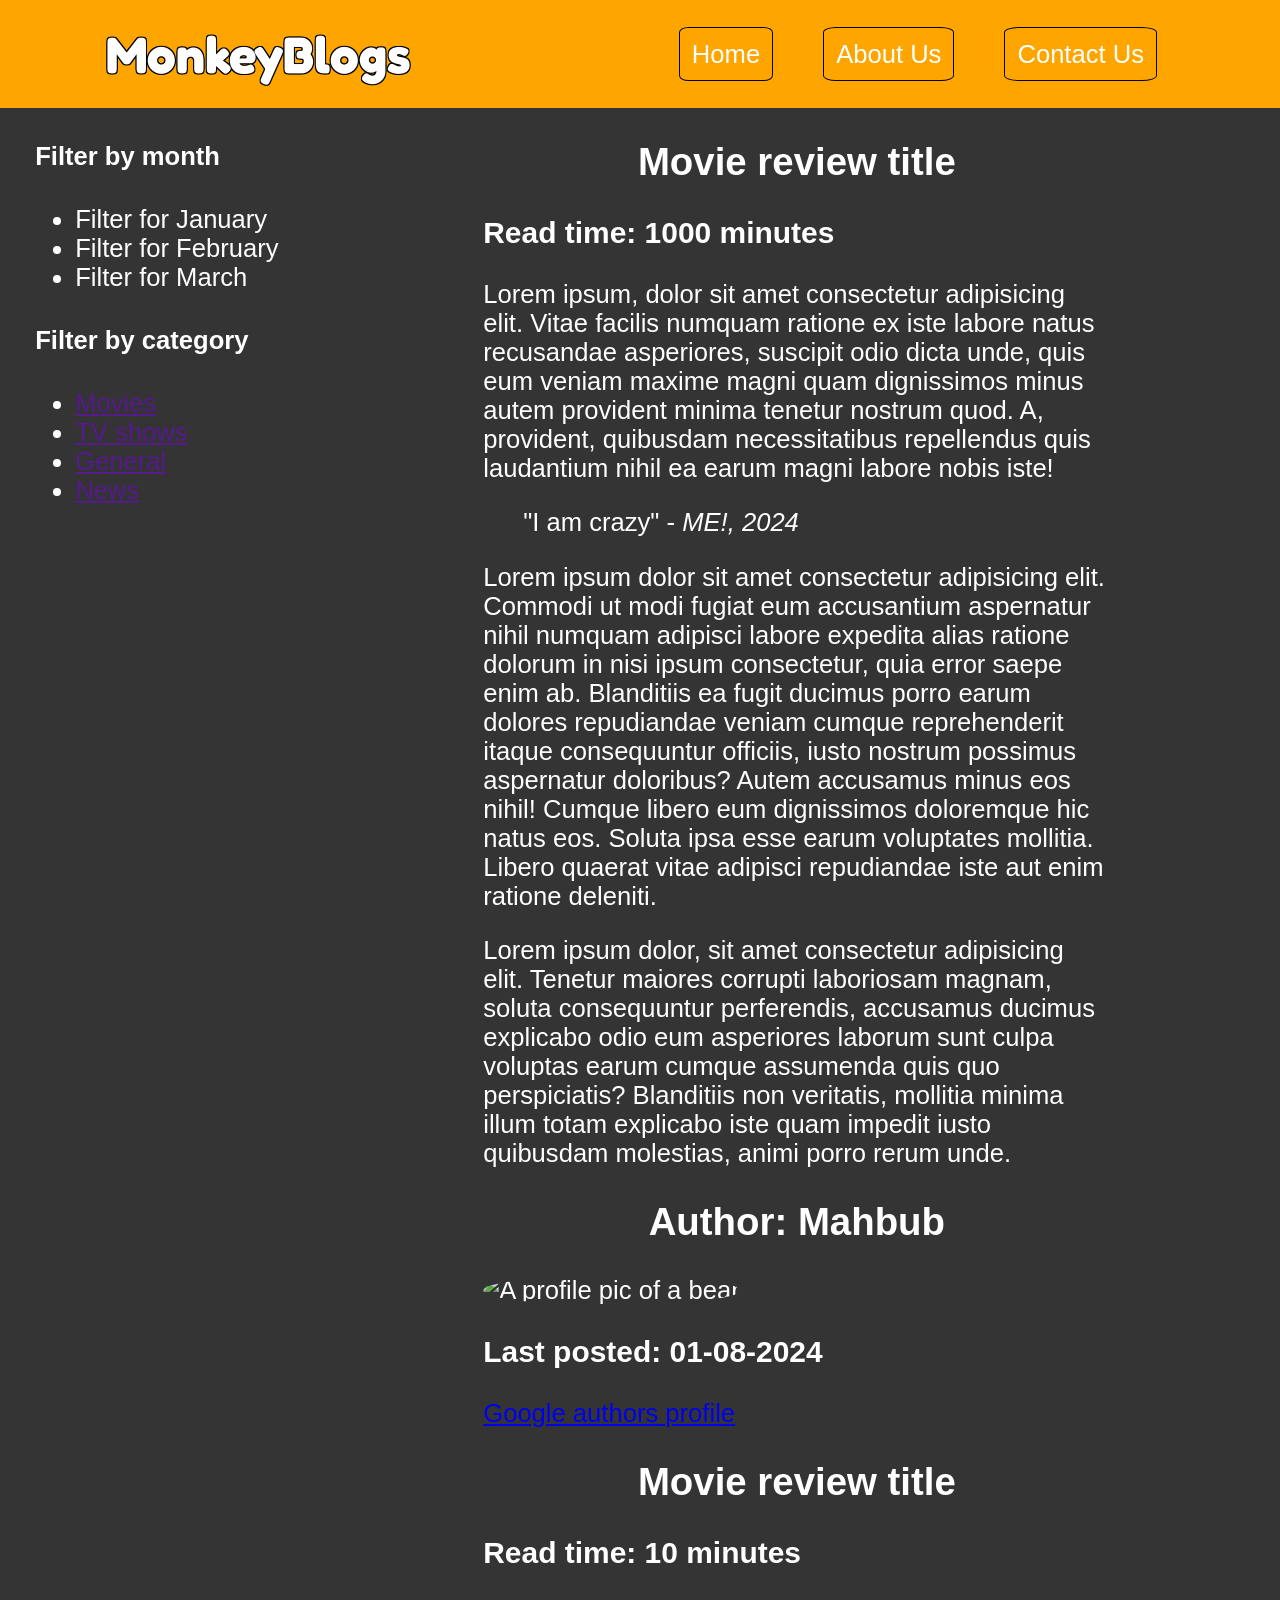
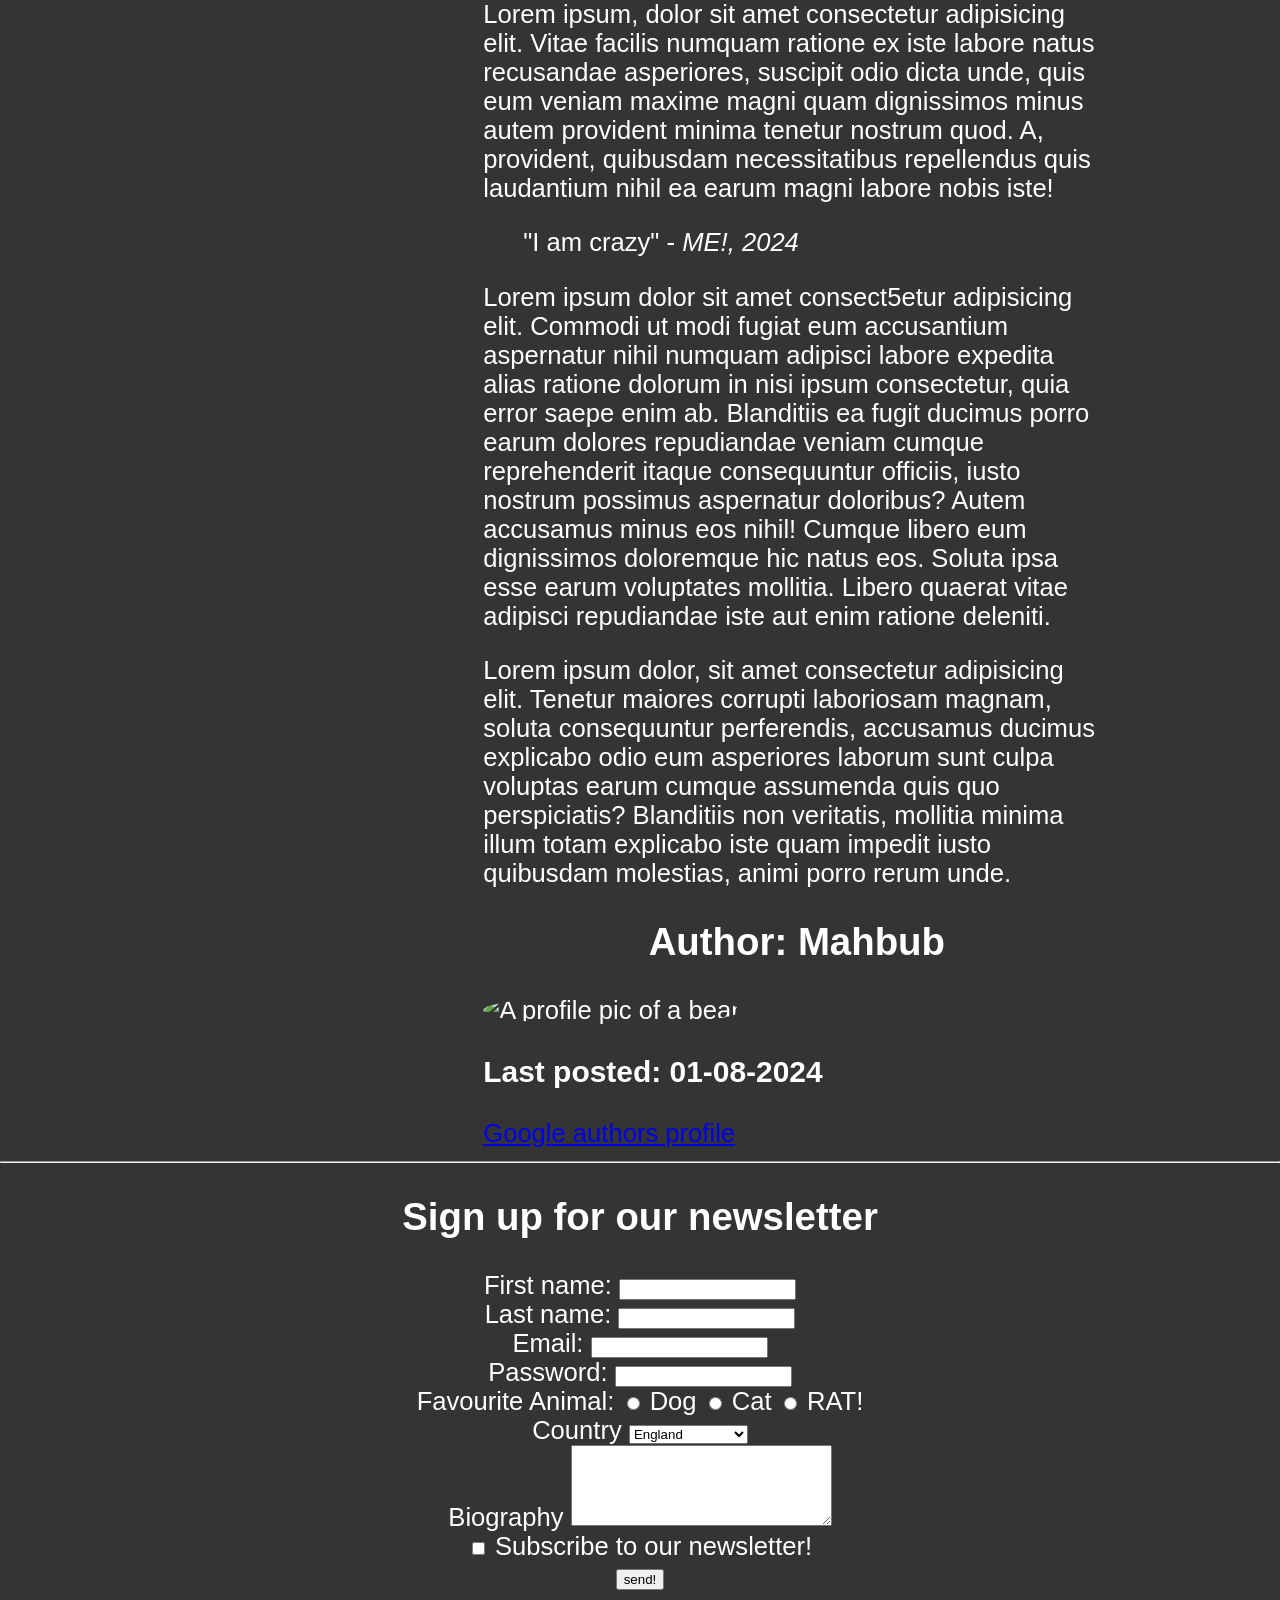
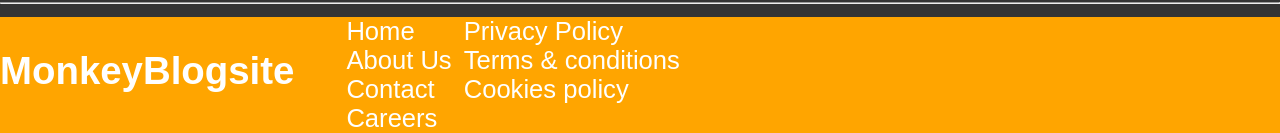
==== index.html @ 7ba91046 "Rename index.HTML to index.html" ====
<!DOCTYPE html>
<html lang="en">
<head>
    <link rel="stylesheet" href="style.css">
    <script src="app.js"></script>
    <link href="https://fonts.googleapis.com/css2?family=Fredoka+One&display=swap" rel="stylesheet">
    <meta charset="UTF-8">
    <meta name="viewport" content="width=device-width, initial-scale=1.0">
    <title>MonkeyBlogsWebsite</title>
</head>
<body>
    <header id="main-header"> 
        <!-- the content of the header goes here -->
        <h1 id="logo"> MonkeyBlogs</h1>
        <nav>
            <ul id="nav-ul">
                <li><a href="" class="navbutton">Home</a></li>
                <li><a href="" class="navbutton">About Us</a></li>
                <li><a href="" class="navbutton">Contact Us</a></li>
            </ul>
        </nav>
    </header>
    <main>
        <div id="main-content">
            <aside>
                <section>
                    <h4>Filter by month</h4>
                     <nav>
                        <ul>
                            <li><a href=""></a>Filter for January</li>
                            <li><a href=""></a>Filter for February</li>
                            <li><a href=""></a>Filter for March</li>
                        </ul>
                     </nav>
                </section>
                    <h4>Filter by category</h4>
                    <nav>
                        <ul>
                            <li><a href="">Movies</a></li>
                            <li><a href="">TV shows</a></li>
                            <li><a href="">General</a></li>
                            <li><a href="">News</a></li>
                        </ul>
                    </nav>
                <section>
    
                </section>
            </aside>
            <div>
                <article>
                    <header>    
                        <!-- Article's header goes here -->
                         <h2>Movie review title</h2>
                         <h3>Read time: 1000 minutes</h3>
                    </header>
                    <main>
                        <p>Lorem ipsum, dolor sit amet consectetur adipisicing elit. Vitae facilis numquam ratione ex iste labore natus recusandae asperiores, suscipit odio dicta unde, quis eum veniam maxime magni quam dignissimos minus autem provident minima tenetur nostrum quod. A, provident, quibusdam necessitatibus repellendus quis laudantium nihil ea earum magni labore nobis iste!</p>
                        <blockquote>
                            "I am crazy" - <cite>ME!, 2024</cite>
                        </blockquote>
                        <p>Lorem ipsum dolor sit amet consectetur adipisicing elit. Commodi ut modi fugiat eum accusantium aspernatur nihil numquam adipisci labore expedita alias ratione dolorum in nisi ipsum consectetur, quia error saepe enim ab. Blanditiis ea fugit ducimus porro earum dolores repudiandae veniam cumque reprehenderit itaque consequuntur officiis, iusto nostrum possimus aspernatur doloribus? Autem accusamus minus eos nihil! Cumque libero eum dignissimos doloremque hic natus eos. Soluta ipsa esse earum voluptates mollitia. Libero quaerat vitae adipisci repudiandae iste aut enim ratione deleniti.</p>
                        <p> Lorem ipsum dolor, sit amet consectetur adipisicing elit. Tenetur maiores corrupti laboriosam magnam, soluta consequuntur perferendis, accusamus ducimus explicabo odio eum asperiores laborum sunt culpa voluptas earum cumque assumenda quis quo perspiciatis? Blanditiis non veritatis, mollitia minima illum totam explicabo iste quam impedit iusto quibusdam molestias, animi porro rerum unde.</p>
        
                    </main>
                    <footer>
                        <h2>Author: Mahbub</h2>
                        <img src="https://placebear.com/100/100" alt="A profile pic of a bear">
                        <h3>Last posted:  01-08-2024</h3>
                        <a href="google.co.uk" target="_blank">Google authors profile</a>
                    </footer>
                </article>
                <article>
                    <header>    
                        <!-- Article's header goes here -->
                         <h2>Movie review title</h2>
                         <h3>Read time: 10 minutes</h3>
                    </header>
                    <main>
                        <p>Lorem ipsum, dolor sit amet consectetur adipisicing elit. Vitae facilis numquam ratione ex iste labore natus recusandae asperiores, suscipit odio dicta unde, quis eum veniam maxime magni quam dignissimos minus autem provident minima tenetur nostrum quod. A, provident, quibusdam necessitatibus repellendus quis laudantium nihil ea earum magni labore nobis iste!</p>
                        <blockquote>
                            "I am crazy" - <cite>ME!, 2024</cite>
                        </blockquote>
                        <p>Lorem ipsum dolor sit amet consect5etur adipisicing elit. Commodi ut modi fugiat eum accusantium aspernatur nihil numquam adipisci labore expedita alias ratione dolorum in nisi ipsum consectetur, quia error saepe enim ab. Blanditiis ea fugit ducimus porro earum dolores repudiandae veniam cumque reprehenderit itaque consequuntur officiis, iusto nostrum possimus aspernatur doloribus? Autem accusamus minus eos nihil! Cumque libero eum dignissimos doloremque hic natus eos. Soluta ipsa esse earum voluptates mollitia. Libero quaerat vitae adipisci repudiandae iste aut enim ratione deleniti.</p>
                        <p> Lorem ipsum dolor, sit amet consectetur adipisicing elit. Tenetur maiores corrupti laboriosam magnam, soluta consequuntur perferendis, accusamus ducimus explicabo odio eum asperiores laborum sunt culpa voluptas earum cumque assumenda quis quo perspiciatis? Blanditiis non veritatis, mollitia minima illum totam explicabo iste quam impedit iusto quibusdam molestias, animi porro rerum unde.</p>
        
                    </main>
                    <footer>
                        <h2>Author: Mahbub</h2>
                        <img src="https://placebear.com/100/100" alt="A profile pic of a bear">
                        <h3>Last posted:  01-08-2024</h3>
                        <a href="google.co.uk" target="_blank">Google authors profile</a>
                    </footer>
                </article>
            </div>
            

        </div>
        
        <!-- main content of the website can go here -->
        
        <hr>
        <h2>Sign up for our newsletter</h2>
        <form action="" method=""> 
            <label for="first_name">First name:</label>
            <input type="text" id="first_name" name="first_name" required>
            <br>
            <label for="last_name">Last name:</label>
            <input type="text" id="last_name" name="last_name" required>
            <br>
            <label for="email">Email:</label>
            <input type="text" id="email" name="email" required>
            <br>
            <label for="password">Password:</label>
            <input type="password" id="password" name="password" required>
            <br>
            <label for="favourite animal">Favourite Animal:</label>
            <input type="radio" name="favourite_animal" id="dog" value="dog">
            <label for="dog">Dog</label>
            <input type="radio" name="favourite_animal" id="cat" value="cat">
            <label for="cat">Cat</label>
            <input type="radio" name="favourite_animal" id="rat" value="rat">
            <label for="rat">RAT!</label>
            
            <br>
 
            <label for="country">Country</label>
            <select name="country" id="country">
                <option value="England">England</option>
                <option value="Scotland">Scotland</option>
                <option value="Wales">Wales</option>
                <option value="Northern_Ireland">Northern Ireland</option>
            </select>
            <br>
            <label for="Bio">Biography</label>
            <textarea name="Bio" id="Bio" cols="30" rows="5"></textarea>
            <br>
            <input type="checkbox" id="subscribe" name="subscribe">
            <label for="subscribe">Subscribe to our newsletter!</label>
            <br>

            <input type="submit" value="send!">

        </form>
        <hr>
    </main>
    <footer>
        <h2>MonkeyBlogsite</h2>
        <section>
            <nav>
                <ul id="footer-ul">
                    <div>
                        <li><a href="">Home</a></li>
                        <li><a href="">About Us</a></li>
                        <li><a href="">Contact</a></li>
                        <li><a href="">Careers</a></li>
                    </div>
                    <div>
                        <li><a href="">Privacy Policy</a></li>
                        <li><a href="">Terms & conditions</a></li>
                        <li><a href="">Cookies policy</a></li>
                    </div>
                </ul> 
            </nav>
        </section>
        <!-- footer goes here -->
    </footer> 
</body>
</html>
---- style.css ----
body {
    background-color: #343434;
    font-family: helvetica, Arial, sans-serif; 
    color: white;
    margin: 0px;  
    font-size: 2vw;  
}

#logo { 
    margin: 0px;
    padding: 8px; 
    font-family: "Fredoka One", sans-serif;
    text-shadow:
    1px 1px 0px black,
    -1px 1px 0px black,
    1px -1px 0px black,
    -1px -1px 0px black;
}

ul {
    margin: 0px;
}

body > header {
    background-color: orange;
    color: white;
    display: flex;
    height: 12vh;
    align-items: center;
    justify-content: space-around;
}

#nav-ul {
    display: flex;
}

#nav-ul > li {
    padding: 9px;
    margin: 16px;
}

body > header > nav > ul {
    list-style: none;
    text-decoration: none;
}

.navbutton {
    color: white;
    text-decoration: none;
    padding: 12px;
    border: 1px solid white;
    border-radius: 10%;
    border-color: black;
}

body > main article {
    width: 70%;
    margin: auto;
}

#main-content {
    display: flex;
    justify-content: space-around;
}

#main-content > div {
    width: 70%;
}

form {
    text-align: center;
}

h2 {
    text-align: center;
}

body > footer {
    background-color: orange;
    display: flex;

}

img {
    border-radius: 100%;
}

#footer-ul {
    display: flex;
    list-style: none;

}

#footer-ul > div > li {
    margin-left: 12px;
}

#footer-ul > div > li > a {
    color: white;
    text-decoration: none;
}
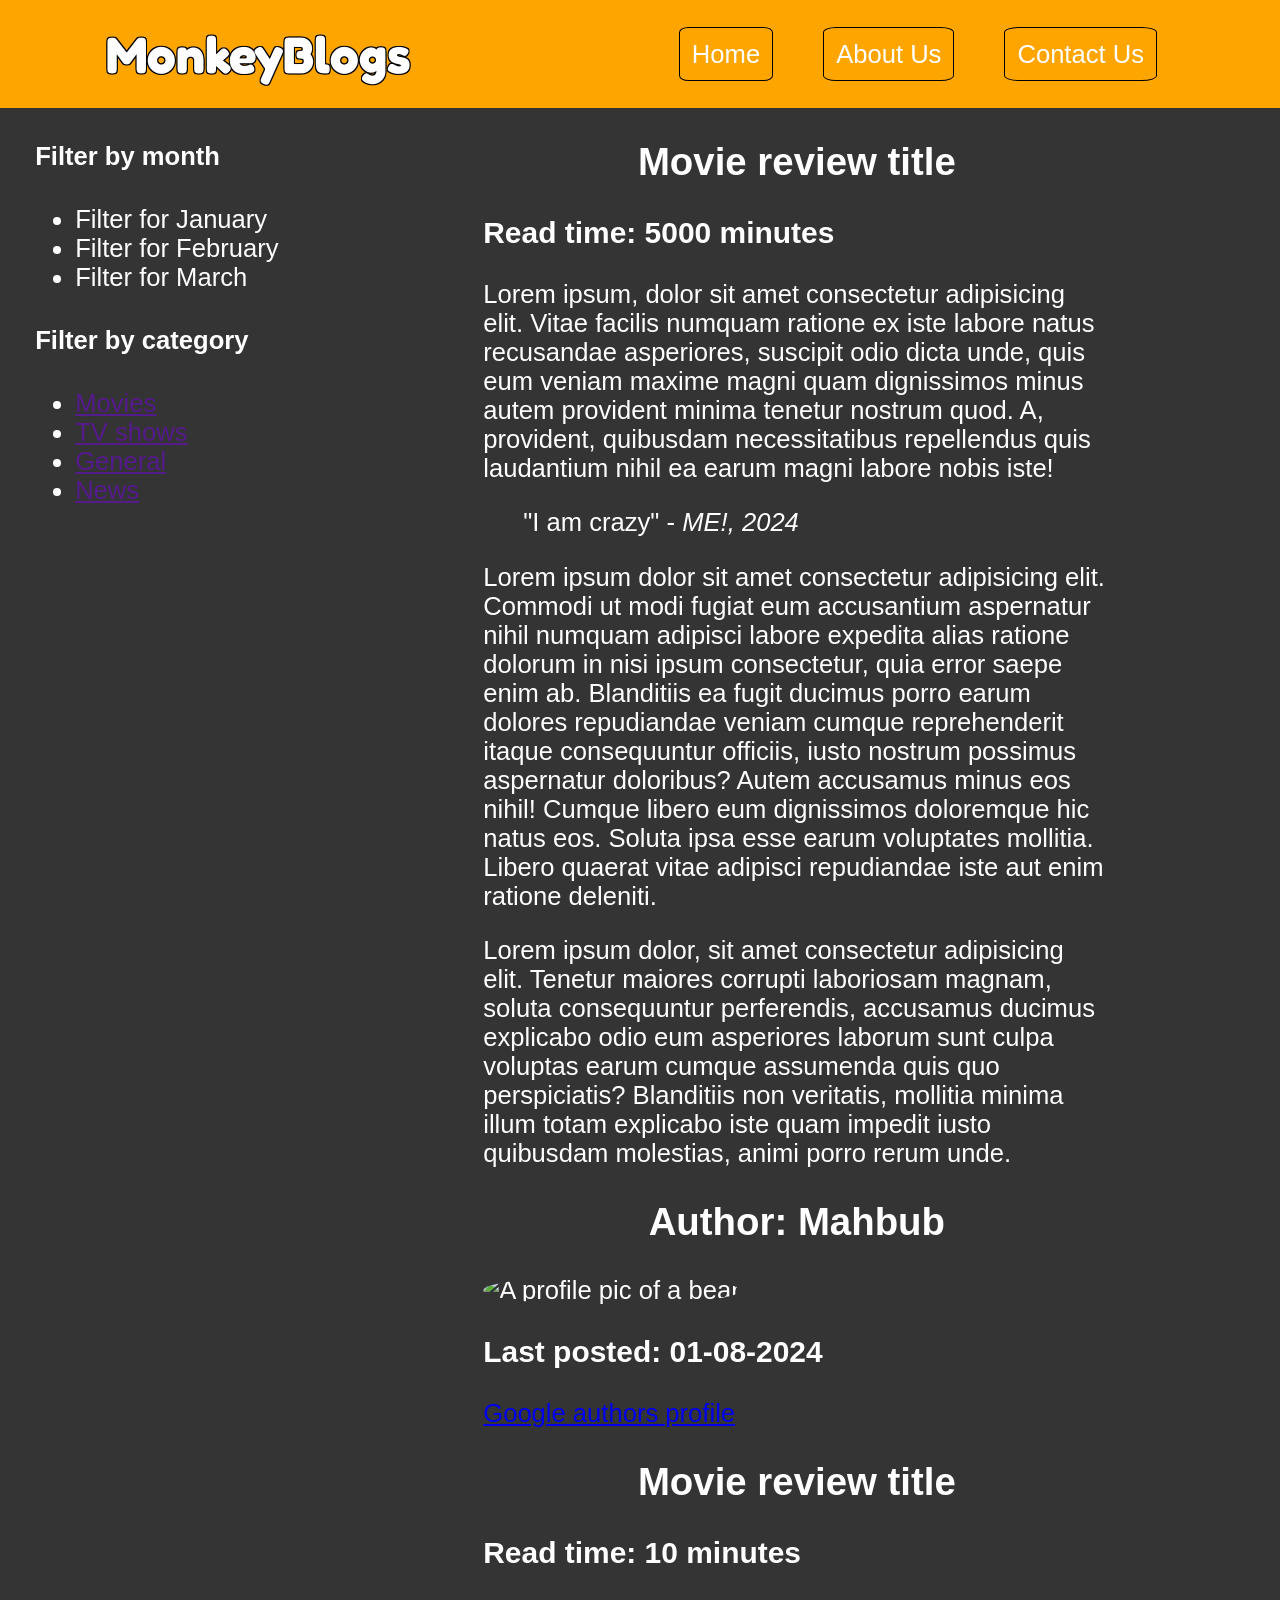
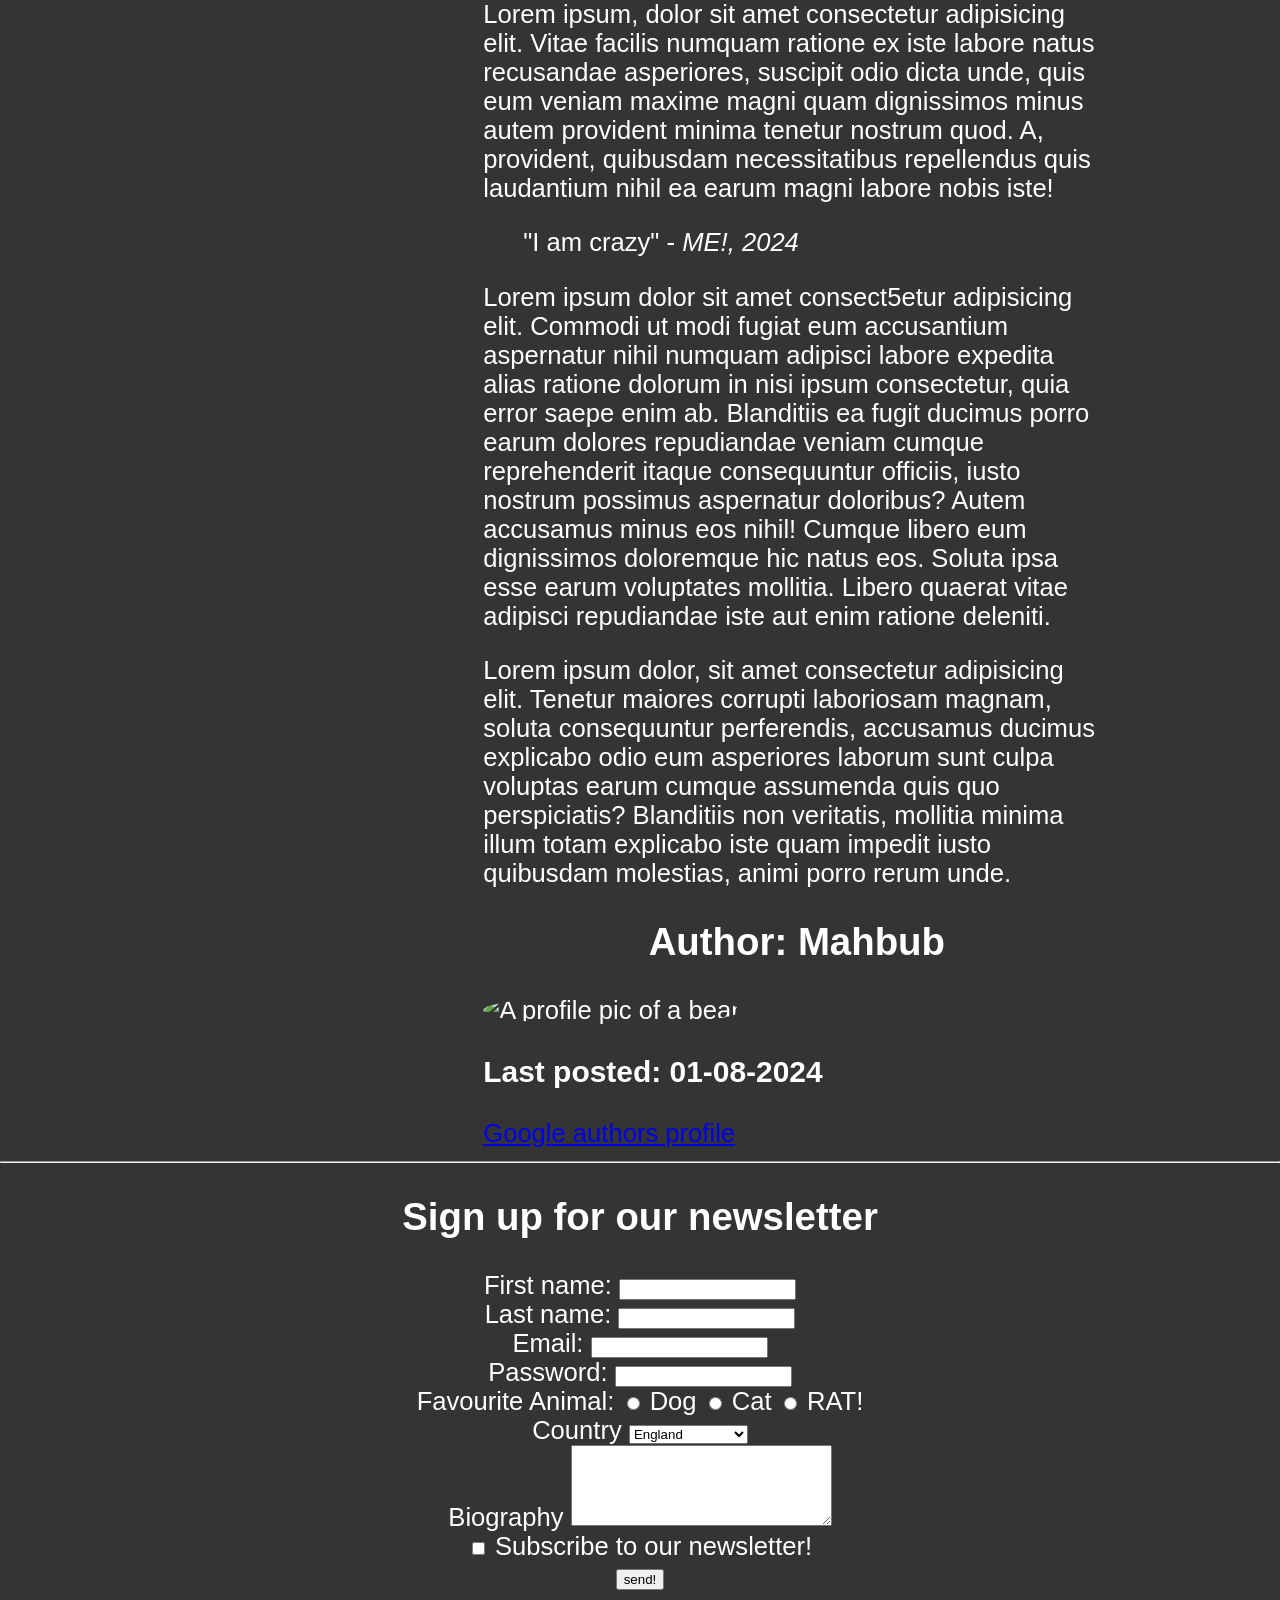
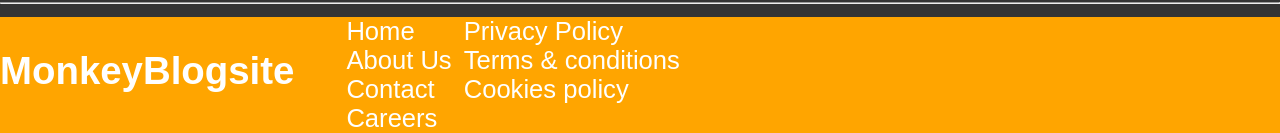
==== commit f249764c: "Update index.html" ====
--- a/index.html
+++ b/index.html
@@ -51,7 +51,7 @@
                     <header>    
                         <!-- Article's header goes here -->
                          <h2>Movie review title</h2>
-                         <h3>Read time: 1000 minutes</h3>
+                         <h3>Read time: 5000 minutes</h3>
                     </header>
                     <main>
                         <p>Lorem ipsum, dolor sit amet consectetur adipisicing elit. Vitae facilis numquam ratione ex iste labore natus recusandae asperiores, suscipit odio dicta unde, quis eum veniam maxime magni quam dignissimos minus autem provident minima tenetur nostrum quod. A, provident, quibusdam necessitatibus repellendus quis laudantium nihil ea earum magni labore nobis iste!</p>
--- a/style.css
+++ b/style.css
@@ -98,4 +98,4 @@
 #footer-ul > div > li > a {
     color: white;
     text-decoration: none;
-}+}
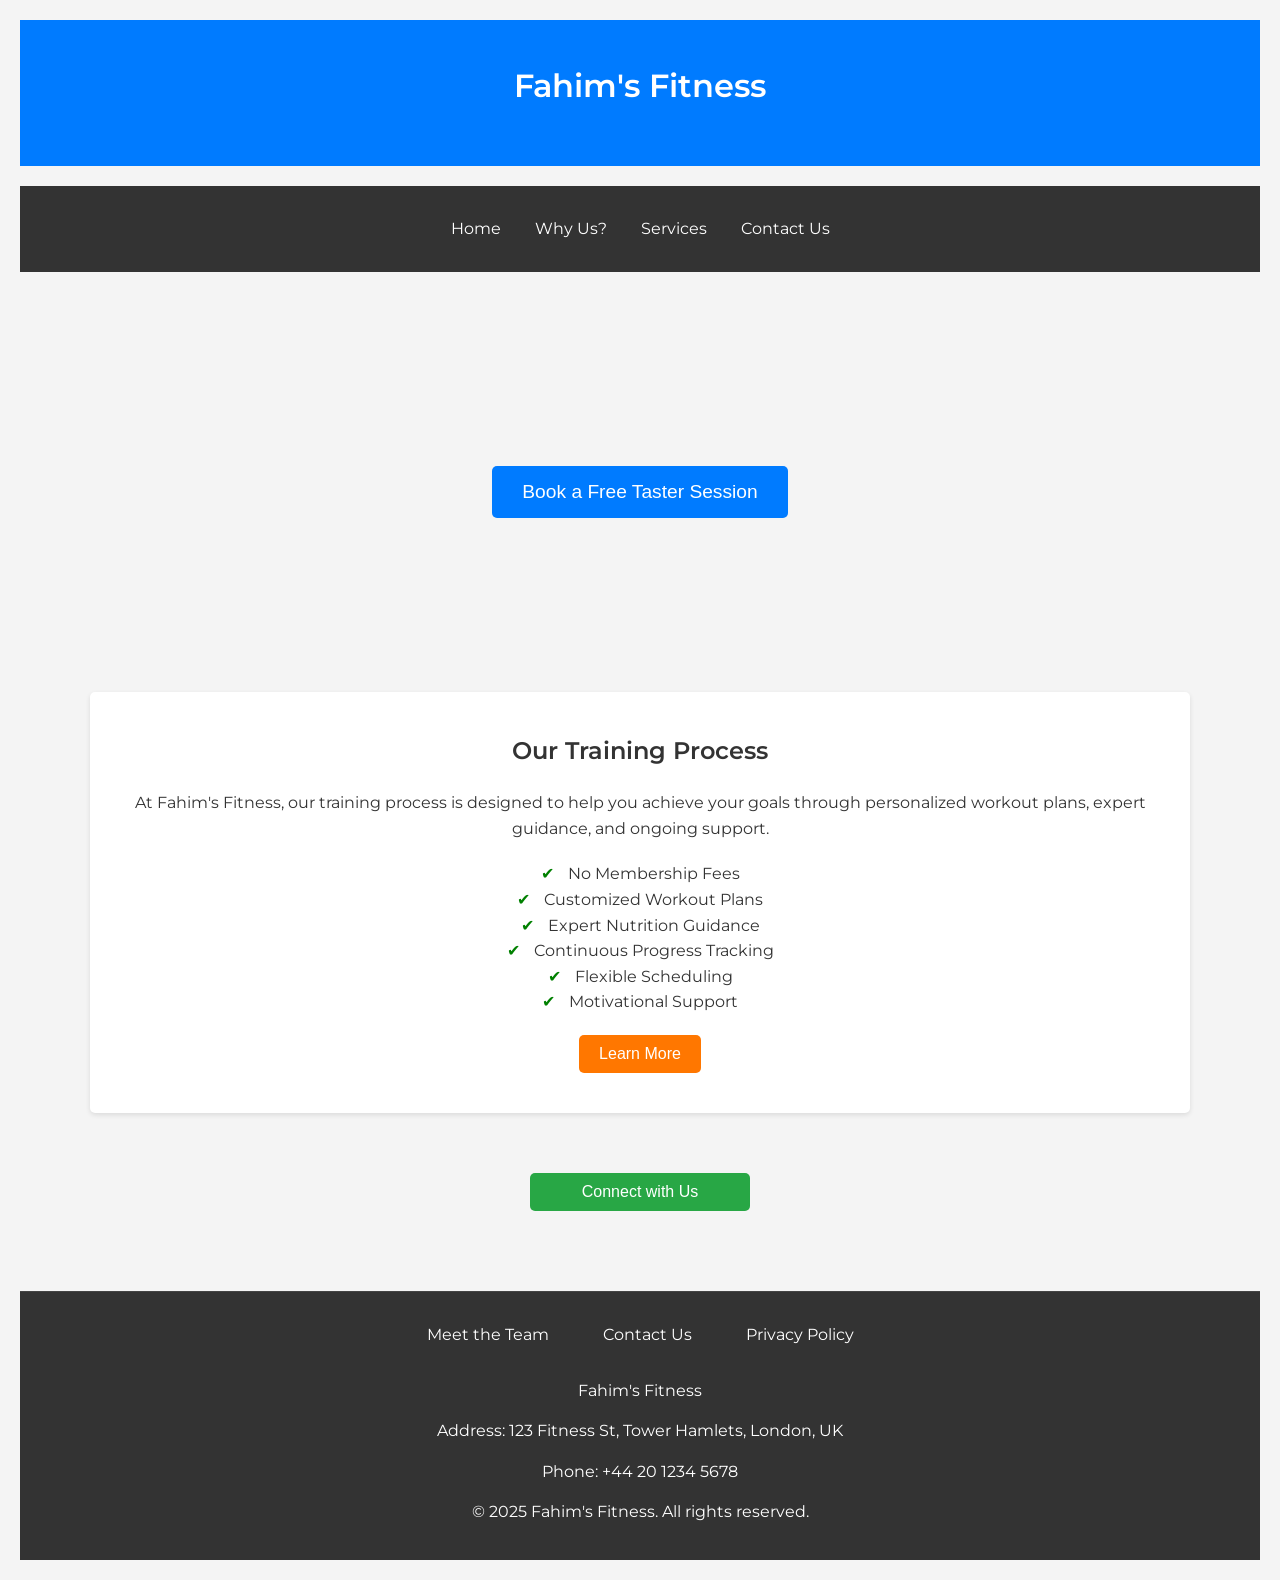
==== commit 85cba3e6: "PT site" ====
--- a/index.html
+++ b/index.html
@@ -1,173 +1,178 @@
 <!DOCTYPE html>
 <html lang="en">
 <head>
-    <link rel="stylesheet" href="style.css">
-    <script src="app.js"></script>
-    <link href="https://fonts.googleapis.com/css2?family=Fredoka+One&display=swap" rel="stylesheet">
-    <meta charset="UTF-8">
-    <meta name="viewport" content="width=device-width, initial-scale=1.0">
-    <title>MonkeyBlogsWebsite</title>
+  <meta charset="UTF-8">
+  <title>Fahim's Fitness - Home</title>
+  <link href="https://fonts.googleapis.com/css2?family=Montserrat:wght@400;500;700&display=swap" rel="stylesheet">
+  <link rel="stylesheet" href="style.css">
+  <style>
+    /* Inline styles for this demo; ideally, these go into style.css */
+    
+    /* Banner section */
+    .banner {
+      position: relative;
+      background: url('banner.jpg') center/cover no-repeat;
+      height: 400px;
+      display: flex;
+      align-items: center;
+      justify-content: center;
+    }
+    .banner button {
+      background-color: #007BFF;
+      color: #fff;
+      border: none;
+      padding: 15px 30px;
+      font-size: 1.2rem;
+      border-radius: 5px;
+      cursor: pointer;
+      transition: background-color 0.3s ease;
+    }
+    .banner button:hover {
+      background-color: #0056b3;
+    }
+    
+    /* Container for content */
+    .container {
+      width: 90%;
+      max-width: 1100px;
+      margin: 0 auto;
+      padding: 20px 0;
+    }
+    
+    /* Training Process Section */
+    .training-process {
+      background-color: #fff;
+      padding: 40px 20px;
+      text-align: center;
+      border-radius: 5px;
+      box-shadow: 0 2px 5px rgba(0,0,0,0.1);
+      margin-bottom: 20px;
+    }
+    .training-process h2 {
+      margin-bottom: 20px;
+    }
+    .training-process p {
+      margin-bottom: 20px;
+    }
+    .tick-list ul {
+      list-style: none;
+      padding: 0;
+      margin-bottom: 20px;
+    }
+    .tick-list ul li::before {
+      content: "✔ ";
+      color: green;
+      margin-right: 10px;
+    }
+    .section-button {
+      background-color: #ff7700;
+      color: #fff;
+      border: none;
+      padding: 10px 20px;
+      font-size: 1rem;
+      border-radius: 5px;
+      cursor: pointer;
+      transition: background-color 0.3s ease;
+    }
+    .section-button:hover {
+      background-color: #0056b3;
+    }
+    
+    /* Connect Button */
+    .connect-button {
+      display: block;
+      width: 220px;
+      margin: 20px auto;
+      background-color: #28A745;
+      color: #fff;
+      border: none;
+      padding: 10px 20px;
+      font-size: 1rem;
+      border-radius: 5px;
+      cursor: pointer;
+      transition: background-color 0.3s ease;
+    }
+    .connect-button:hover {
+      background-color: #218838;
+    }
+    
+    /* Footer */
+    footer {
+      background-color: #333;
+      color: #fff;
+      text-align: center;
+      padding: 20px;
+      margin-top: 40px;
+    }
+    footer nav a {
+      color: #fff;
+      margin: 0 10px;
+      text-decoration: none;
+    }
+    footer nav a:hover {
+      text-decoration: underline;
+    }
+  </style>
 </head>
 <body>
-    <header id="main-header"> 
-        <!-- the content of the header goes here -->
-        <h1 id="logo"> MonkeyBlogs</h1>
-        <nav>
-            <ul id="nav-ul">
-                <li><a href="" class="navbutton">Home</a></li>
-                <li><a href="" class="navbutton">About Us</a></li>
-                <li><a href="" class="navbutton">Contact Us</a></li>
-            </ul>
-        </nav>
-    </header>
-    <main>
-        <div id="main-content">
-            <aside>
-                <section>
-                    <h4>Filter by month</h4>
-                     <nav>
-                        <ul>
-                            <li><a href=""></a>Filter for January</li>
-                            <li><a href=""></a>Filter for February</li>
-                            <li><a href=""></a>Filter for March</li>
-                        </ul>
-                     </nav>
-                </section>
-                    <h4>Filter by category</h4>
-                    <nav>
-                        <ul>
-                            <li><a href="">Movies</a></li>
-                            <li><a href="">TV shows</a></li>
-                            <li><a href="">General</a></li>
-                            <li><a href="">News</a></li>
-                        </ul>
-                    </nav>
-                <section>
+  <!-- Header -->
+  <header>
+    <div class="container">
+      <h1>Fahim's Fitness</h1>
+    </div>
+  </header>
+  
+  <!-- Navigation -->
+  <nav>
+    <div class="container">
+      <a href="index.html">Home</a>
+      <a href="whyus.html">Why Us?</a>
+      <a href="services.html">Services</a>
+      <a href="contact.html">Contact Us</a>
+    </div>
+  </nav>
+  
+  <!-- Banner Section with Large Picture and Button -->
+  <section class="banner">
+    <button onclick="window.location.href='contact.html'">Book a Free Taster Session</button>
+  </section>
+  
+  <!-- Training Process Section -->
+  <section class="training-process container">
+    <h2>Our Training Process</h2>
+    <p>At Fahim's Fitness, our training process is designed to help you achieve your goals through personalized workout plans, expert guidance, and ongoing support.</p>
     
-                </section>
-            </aside>
-            <div>
-                <article>
-                    <header>    
-                        <!-- Article's header goes here -->
-                         <h2>Movie review title</h2>
-                         <h3>Read time: 5000 minutes</h3>
-                    </header>
-                    <main>
-                        <p>Lorem ipsum, dolor sit amet consectetur adipisicing elit. Vitae facilis numquam ratione ex iste labore natus recusandae asperiores, suscipit odio dicta unde, quis eum veniam maxime magni quam dignissimos minus autem provident minima tenetur nostrum quod. A, provident, quibusdam necessitatibus repellendus quis laudantium nihil ea earum magni labore nobis iste!</p>
-                        <blockquote>
-                            "I am crazy" - <cite>ME!, 2024</cite>
-                        </blockquote>
-                        <p>Lorem ipsum dolor sit amet consectetur adipisicing elit. Commodi ut modi fugiat eum accusantium aspernatur nihil numquam adipisci labore expedita alias ratione dolorum in nisi ipsum consectetur, quia error saepe enim ab. Blanditiis ea fugit ducimus porro earum dolores repudiandae veniam cumque reprehenderit itaque consequuntur officiis, iusto nostrum possimus aspernatur doloribus? Autem accusamus minus eos nihil! Cumque libero eum dignissimos doloremque hic natus eos. Soluta ipsa esse earum voluptates mollitia. Libero quaerat vitae adipisci repudiandae iste aut enim ratione deleniti.</p>
-                        <p> Lorem ipsum dolor, sit amet consectetur adipisicing elit. Tenetur maiores corrupti laboriosam magnam, soluta consequuntur perferendis, accusamus ducimus explicabo odio eum asperiores laborum sunt culpa voluptas earum cumque assumenda quis quo perspiciatis? Blanditiis non veritatis, mollitia minima illum totam explicabo iste quam impedit iusto quibusdam molestias, animi porro rerum unde.</p>
-        
-                    </main>
-                    <footer>
-                        <h2>Author: Mahbub</h2>
-                        <img src="https://placebear.com/100/100" alt="A profile pic of a bear">
-                        <h3>Last posted:  01-08-2024</h3>
-                        <a href="google.co.uk" target="_blank">Google authors profile</a>
-                    </footer>
-                </article>
-                <article>
-                    <header>    
-                        <!-- Article's header goes here -->
-                         <h2>Movie review title</h2>
-                         <h3>Read time: 10 minutes</h3>
-                    </header>
-                    <main>
-                        <p>Lorem ipsum, dolor sit amet consectetur adipisicing elit. Vitae facilis numquam ratione ex iste labore natus recusandae asperiores, suscipit odio dicta unde, quis eum veniam maxime magni quam dignissimos minus autem provident minima tenetur nostrum quod. A, provident, quibusdam necessitatibus repellendus quis laudantium nihil ea earum magni labore nobis iste!</p>
-                        <blockquote>
-                            "I am crazy" - <cite>ME!, 2024</cite>
-                        </blockquote>
-                        <p>Lorem ipsum dolor sit amet consect5etur adipisicing elit. Commodi ut modi fugiat eum accusantium aspernatur nihil numquam adipisci labore expedita alias ratione dolorum in nisi ipsum consectetur, quia error saepe enim ab. Blanditiis ea fugit ducimus porro earum dolores repudiandae veniam cumque reprehenderit itaque consequuntur officiis, iusto nostrum possimus aspernatur doloribus? Autem accusamus minus eos nihil! Cumque libero eum dignissimos doloremque hic natus eos. Soluta ipsa esse earum voluptates mollitia. Libero quaerat vitae adipisci repudiandae iste aut enim ratione deleniti.</p>
-                        <p> Lorem ipsum dolor, sit amet consectetur adipisicing elit. Tenetur maiores corrupti laboriosam magnam, soluta consequuntur perferendis, accusamus ducimus explicabo odio eum asperiores laborum sunt culpa voluptas earum cumque assumenda quis quo perspiciatis? Blanditiis non veritatis, mollitia minima illum totam explicabo iste quam impedit iusto quibusdam molestias, animi porro rerum unde.</p>
-        
-                    </main>
-                    <footer>
-                        <h2>Author: Mahbub</h2>
-                        <img src="https://placebear.com/100/100" alt="A profile pic of a bear">
-                        <h3>Last posted:  01-08-2024</h3>
-                        <a href="google.co.uk" target="_blank">Google authors profile</a>
-                    </footer>
-                </article>
-            </div>
-            
-
-        </div>
-        
-        <!-- main content of the website can go here -->
-        
-        <hr>
-        <h2>Sign up for our newsletter</h2>
-        <form action="" method=""> 
-            <label for="first_name">First name:</label>
-            <input type="text" id="first_name" name="first_name" required>
-            <br>
-            <label for="last_name">Last name:</label>
-            <input type="text" id="last_name" name="last_name" required>
-            <br>
-            <label for="email">Email:</label>
-            <input type="text" id="email" name="email" required>
-            <br>
-            <label for="password">Password:</label>
-            <input type="password" id="password" name="password" required>
-            <br>
-            <label for="favourite animal">Favourite Animal:</label>
-            <input type="radio" name="favourite_animal" id="dog" value="dog">
-            <label for="dog">Dog</label>
-            <input type="radio" name="favourite_animal" id="cat" value="cat">
-            <label for="cat">Cat</label>
-            <input type="radio" name="favourite_animal" id="rat" value="rat">
-            <label for="rat">RAT!</label>
-            
-            <br>
- 
-            <label for="country">Country</label>
-            <select name="country" id="country">
-                <option value="England">England</option>
-                <option value="Scotland">Scotland</option>
-                <option value="Wales">Wales</option>
-                <option value="Northern_Ireland">Northern Ireland</option>
-            </select>
-            <br>
-            <label for="Bio">Biography</label>
-            <textarea name="Bio" id="Bio" cols="30" rows="5"></textarea>
-            <br>
-            <input type="checkbox" id="subscribe" name="subscribe">
-            <label for="subscribe">Subscribe to our newsletter!</label>
-            <br>
-
-            <input type="submit" value="send!">
-
-        </form>
-        <hr>
-    </main>
-    <footer>
-        <h2>MonkeyBlogsite</h2>
-        <section>
-            <nav>
-                <ul id="footer-ul">
-                    <div>
-                        <li><a href="">Home</a></li>
-                        <li><a href="">About Us</a></li>
-                        <li><a href="">Contact</a></li>
-                        <li><a href="">Careers</a></li>
-                    </div>
-                    <div>
-                        <li><a href="">Privacy Policy</a></li>
-                        <li><a href="">Terms & conditions</a></li>
-                        <li><a href="">Cookies policy</a></li>
-                    </div>
-                </ul> 
-            </nav>
-        </section>
-        <!-- footer goes here -->
-    </footer> 
+    <!-- Tick List -->
+    <div class="tick-list">
+      <ul>
+        <li>No Membership Fees</li>
+        <li>Customized Workout Plans</li>
+        <li>Expert Nutrition Guidance</li>
+        <li>Continuous Progress Tracking</li>
+        <li>Flexible Scheduling</li>
+        <li>Motivational Support</li>
+      </ul>
+    </div>
+    
+    <button class="section-button" onclick="window.location.href='services.html'">Learn More</button>
+  </section>
+  
+  <!-- Connect with Us Button -->
+  <section class="container" style="text-align: center;">
+    <button class="connect-button" onclick="window.location.href='contact.html'">Connect with Us</button>
+  </section>
+  
+  <!-- Footer -->
+  <footer>
+    <nav>
+      <a href="team.html">Meet the Team</a>
+      <a href="contact.html">Contact Us</a>
+      <a href="privacy.html">Privacy Policy</a>
+    </nav>
+    <p>Fahim's Fitness</p>
+    <p>Address: 123 Fitness St, Tower Hamlets, London, UK</p>
+    <p>Phone: +44 20 1234 5678</p>
+    <p>&copy; 2025 Fahim's Fitness. All rights reserved.</p>
+  </footer>
 </body>
 </html>
-
-
-
-
-
--- a/style.css
+++ b/style.css
@@ -1,101 +1,120 @@
-body {
-    background-color: #343434;
-    font-family: helvetica, Arial, sans-serif; 
-    color: white;
-    margin: 0px;  
-    font-size: 2vw;  
-}
-
-#logo { 
-    margin: 0px;
-    padding: 8px; 
-    font-family: "Fredoka One", sans-serif;
-    text-shadow:
-    1px 1px 0px black,
-    -1px 1px 0px black,
-    1px -1px 0px black,
-    -1px -1px 0px black;
-}
-
-ul {
-    margin: 0px;
-}
-
-body > header {
-    background-color: orange;
-    color: white;
-    display: flex;
-    height: 12vh;
-    align-items: center;
-    justify-content: space-around;
-}
-
-#nav-ul {
-    display: flex;
-}
-
-#nav-ul > li {
-    padding: 9px;
-    margin: 16px;
-}
-
-body > header > nav > ul {
-    list-style: none;
+/* Reset some defaults */
+* {
+    margin: 0;
+    padding: 0;
+    box-sizing: border-box;
+  }
+  
+  /* Base styling */
+  body {
+    font-family: 'Montserrat', 'Helvetica Neue', Arial, sans-serif;
+    font-size: 16px;
+    line-height: 1.6;
+    background-color: #f4f4f4;
+    color: #333;
+    padding: 20px;
+  }
+  
+  /* Container for central content */
+  .container {
+    width: 90%;
+    max-width: 1100px;
+    margin: 0 auto;
+  }
+  
+  /* Header */
+  header {
+    background-color: #007BFF;  /* A professional blue tone */
+    color: #fff;
+    padding: 20px 0;
+    text-align: center;
+    margin-bottom: 20px;
+  }
+  
+  /* Navigation bar */
+  nav {
+    background-color: #333;
+    text-align: center;
+    padding: 10px 0;
+    margin-bottom: 20px;
+  }
+  
+  nav a {
+    color: #fff;
     text-decoration: none;
-}
-
-.navbutton {
-    color: white;
-    text-decoration: none;
-    padding: 12px;
-    border: 1px solid white;
-    border-radius: 10%;
-    border-color: black;
-}
-
-body > main article {
-    width: 70%;
-    margin: auto;
-}
-
-#main-content {
-    display: flex;
-    justify-content: space-around;
-}
-
-#main-content > div {
-    width: 70%;
-}
-
-form {
+    padding: 8px 15px;
+    transition: background-color 0.3s ease;
+  }
+  
+  nav a:hover {
+    background-color: #007BFF;
+  }
+  
+  /* Main content area */
+  main {
+    background-color: #fff;
+    padding: 20px;
+    margin-bottom: 20px;
+    border-radius: 5px;
+    box-shadow: 0 2px 5px rgba(0, 0, 0, 0.1);
+  }
+  
+  /* Headings */
+  h1, h2, h3 {
+    margin-bottom: 15px;
+    font-weight: 600;
+  }
+  
+  /* Paragraphs */
+  p {
+    margin-bottom: 15px;
+  }
+  
+  /* Footer */
+  footer {
+    background-color: #333;
+    color: #fff;
     text-align: center;
-}
-
-h2 {
-    text-align: center;
-}
-
-body > footer {
-    background-color: orange;
-    display: flex;
-
-}
-
-img {
-    border-radius: 100%;
-}
-
-#footer-ul {
-    display: flex;
-    list-style: none;
-
-}
-
-#footer-ul > div > li {
-    margin-left: 12px;
-}
-
-#footer-ul > div > li > a {
-    color: white;
-    text-decoration: none;
-}
+    padding: 10px 0;
+    border-top: 1px solid #444;
+    margin-top: 20px;
+  }
+  
+  /* Form styling for Contact page */
+  form {
+    background-color: #f9f9f9;
+    padding: 20px;
+    border: 1px solid #ddd;
+    border-radius: 5px;
+  }
+  
+  label {
+    display: block;
+    margin-bottom: 5px;
+    font-weight: bold;
+  }
+  
+  input[type="text"],
+  input[type="email"],
+  textarea {
+    width: 100%;
+    padding: 10px;
+    border: 1px solid #ccc;
+    border-radius: 3px;
+    margin-bottom: 10px;
+  }
+  
+  button {
+    background-color: #007BFF;
+    color: #fff;
+    border: none;
+    padding: 10px 20px;
+    border-radius: 3px;
+    cursor: pointer;
+    transition: background-color 0.3s ease;
+  }
+  
+  button:hover {
+    background-color: #0056b3;
+  }
+  
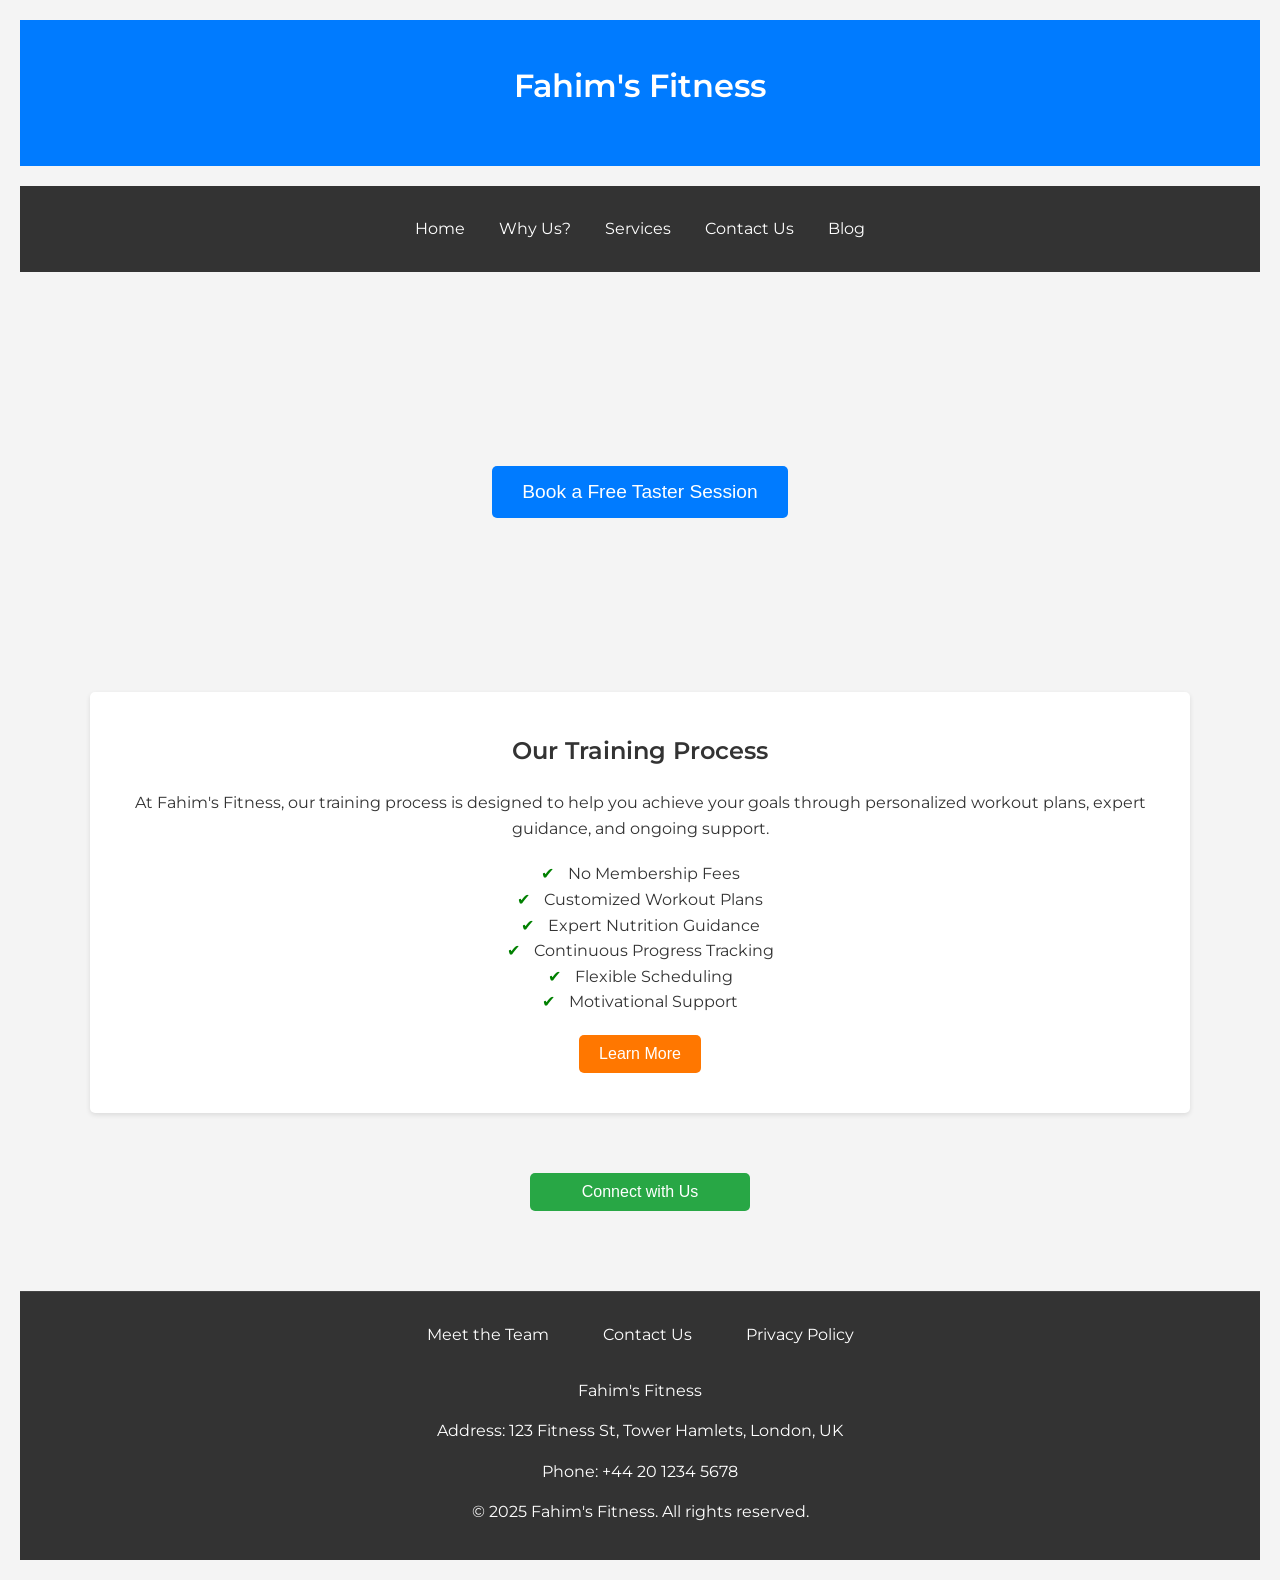
==== commit 527608a6: "format updates" ====
--- a/index.html
+++ b/index.html
@@ -129,6 +129,7 @@
       <a href="whyus.html">Why Us?</a>
       <a href="services.html">Services</a>
       <a href="contact.html">Contact Us</a>
+      <a href="blog.html">Blog</a>
     </div>
   </nav>
   
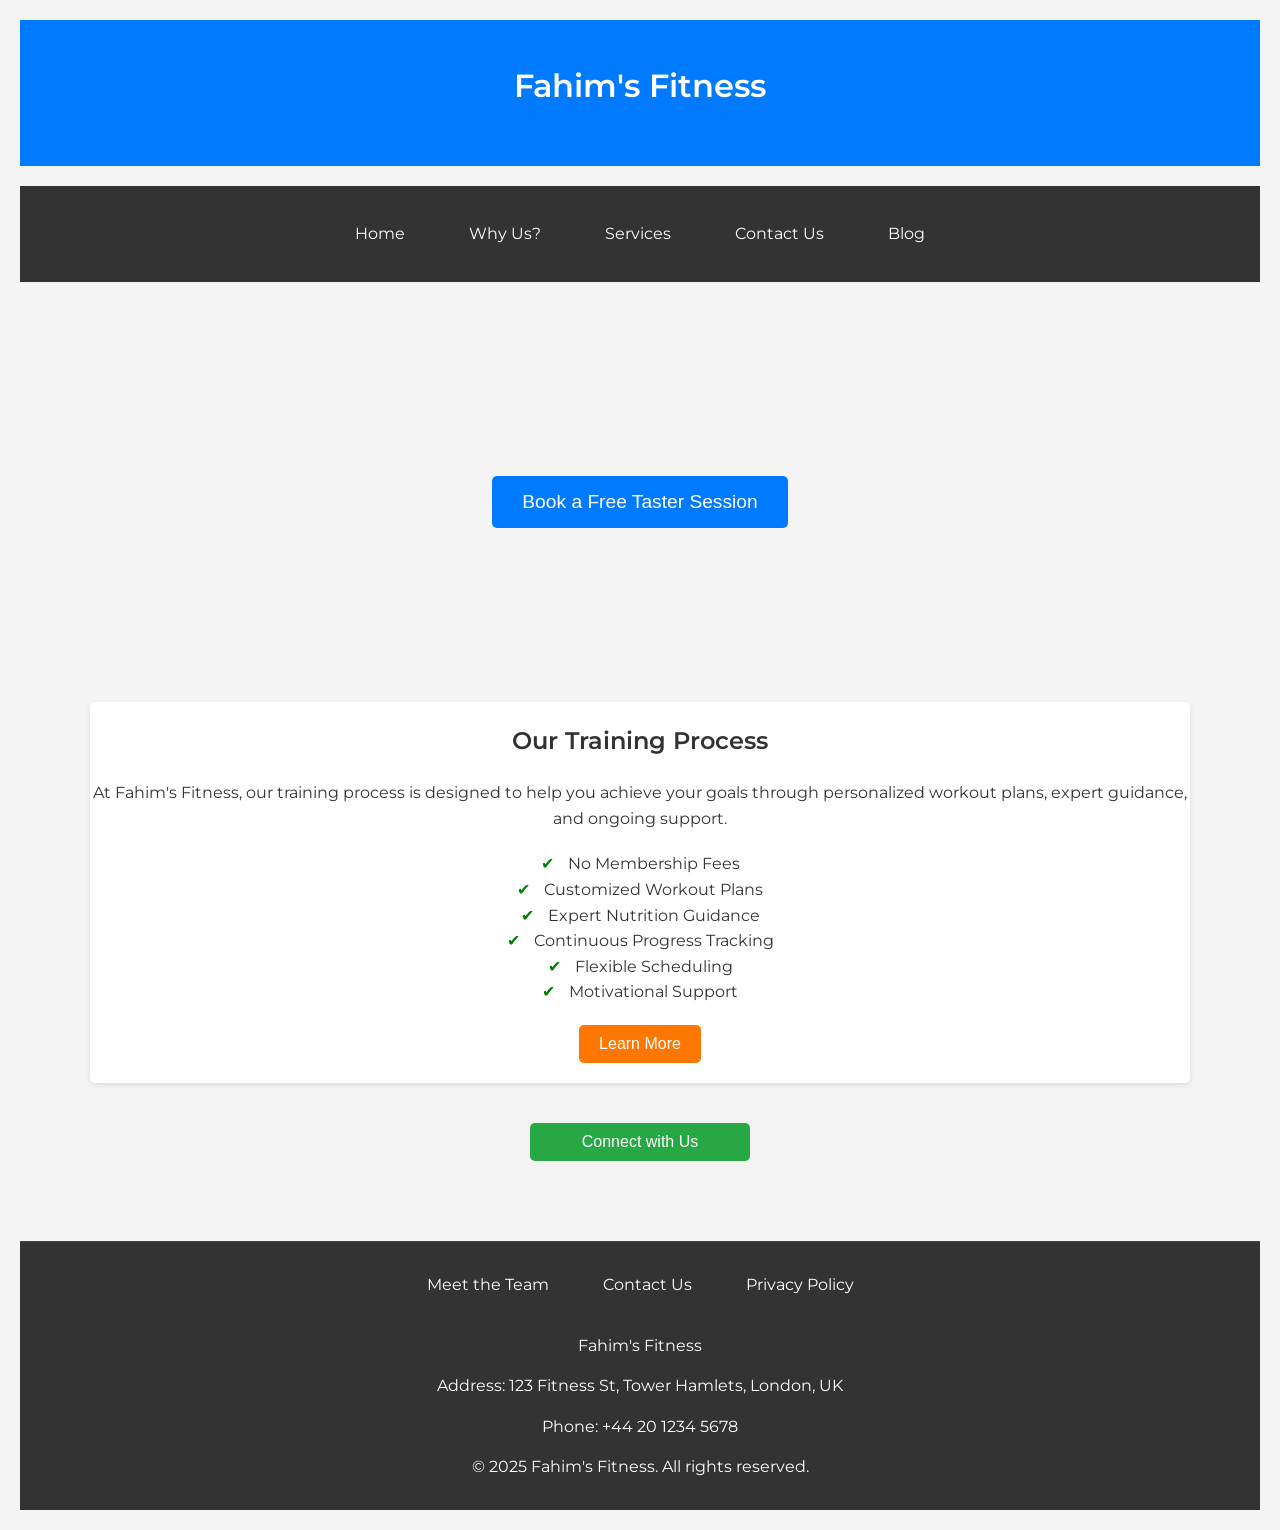
==== commit 0199f74c: "blog updates and format changes" ====
--- a/index.html
+++ b/index.html
@@ -5,114 +5,7 @@
   <title>Fahim's Fitness - Home</title>
   <link href="https://fonts.googleapis.com/css2?family=Montserrat:wght@400;500;700&display=swap" rel="stylesheet">
   <link rel="stylesheet" href="style.css">
-  <style>
-    /* Inline styles for this demo; ideally, these go into style.css */
-    
-    /* Banner section */
-    .banner {
-      position: relative;
-      background: url('banner.jpg') center/cover no-repeat;
-      height: 400px;
-      display: flex;
-      align-items: center;
-      justify-content: center;
-    }
-    .banner button {
-      background-color: #007BFF;
-      color: #fff;
-      border: none;
-      padding: 15px 30px;
-      font-size: 1.2rem;
-      border-radius: 5px;
-      cursor: pointer;
-      transition: background-color 0.3s ease;
-    }
-    .banner button:hover {
-      background-color: #0056b3;
-    }
-    
-    /* Container for content */
-    .container {
-      width: 90%;
-      max-width: 1100px;
-      margin: 0 auto;
-      padding: 20px 0;
-    }
-    
-    /* Training Process Section */
-    .training-process {
-      background-color: #fff;
-      padding: 40px 20px;
-      text-align: center;
-      border-radius: 5px;
-      box-shadow: 0 2px 5px rgba(0,0,0,0.1);
-      margin-bottom: 20px;
-    }
-    .training-process h2 {
-      margin-bottom: 20px;
-    }
-    .training-process p {
-      margin-bottom: 20px;
-    }
-    .tick-list ul {
-      list-style: none;
-      padding: 0;
-      margin-bottom: 20px;
-    }
-    .tick-list ul li::before {
-      content: "✔ ";
-      color: green;
-      margin-right: 10px;
-    }
-    .section-button {
-      background-color: #ff7700;
-      color: #fff;
-      border: none;
-      padding: 10px 20px;
-      font-size: 1rem;
-      border-radius: 5px;
-      cursor: pointer;
-      transition: background-color 0.3s ease;
-    }
-    .section-button:hover {
-      background-color: #0056b3;
-    }
-    
-    /* Connect Button */
-    .connect-button {
-      display: block;
-      width: 220px;
-      margin: 20px auto;
-      background-color: #28A745;
-      color: #fff;
-      border: none;
-      padding: 10px 20px;
-      font-size: 1rem;
-      border-radius: 5px;
-      cursor: pointer;
-      transition: background-color 0.3s ease;
-    }
-    .connect-button:hover {
-      background-color: #218838;
-    }
-    
-    /* Footer */
-    footer {
-      background-color: #333;
-      color: #fff;
-      text-align: center;
-      padding: 20px;
-      margin-top: 40px;
-    }
-    footer nav a {
-      color: #fff;
-      margin: 0 10px;
-      text-decoration: none;
-    }
-    footer nav a:hover {
-      text-decoration: underline;
-    }
-  </style>
+
 </head>
 <body>
   <!-- Header -->
--- a/style.css
+++ b/style.css
@@ -117,4 +117,291 @@
   button:hover {
     background-color: #0056b3;
   }
-  +  
+  .banner {
+    position: relative;
+    background: url('banner.jpg') center/cover no-repeat;
+    height: 400px;
+    display: flex;
+    align-items: center;
+    justify-content: center;
+  }
+  .banner button {
+    background-color: #007BFF;
+    color: #fff;
+    border: none;
+    padding: 15px 30px;
+    font-size: 1.2rem;
+    border-radius: 5px;
+    cursor: pointer;
+    transition: background-color 0.3s ease;
+  }
+  .banner button:hover {
+    background-color: #0056b3;
+  }
+  
+  /* Container for content */
+  .container {
+    width: 90%;
+    max-width: 1100px;
+    margin: 0 auto;
+    padding: 20px 0;
+  }
+  
+  /* Training Process Section */
+  .training-process {
+    background-color: #fff;
+    padding: 40px 20px;
+    text-align: center;
+    border-radius: 5px;
+    box-shadow: 0 2px 5px rgba(0,0,0,0.1);
+    margin-bottom: 20px;
+  }
+  .training-process h2 {
+    margin-bottom: 20px;
+  }
+  .training-process p {
+    margin-bottom: 20px;
+  }
+  .tick-list ul {
+    list-style: none;
+    padding: 0;
+    margin-bottom: 20px;
+  }
+  .tick-list ul li::before {
+    content: "✔ ";
+    color: green;
+    margin-right: 10px;
+  }
+  .section-button {
+    background-color: #ff7700;
+    color: #fff;
+    border: none;
+    padding: 10px 20px;
+    font-size: 1rem;
+    border-radius: 5px;
+    cursor: pointer;
+    transition: background-color 0.3s ease;
+  }
+  .section-button:hover {
+    background-color: #0056b3;
+  }
+  
+  /* Connect Button */
+  .connect-button {
+    display: block;
+    width: 220px;
+    margin: 20px auto;
+    background-color: #28A745;
+    color: #fff;
+    border: none;
+    padding: 10px 20px;
+    font-size: 1rem;
+    border-radius: 5px;
+    cursor: pointer;
+    transition: background-color 0.3s ease;
+  }
+  .connect-button:hover {
+    background-color: #218838;
+  }
+  
+  /* Footer */
+  footer {
+    background-color: #333;
+    color: #fff;
+    text-align: center;
+    padding: 20px;
+    margin-top: 40px;
+  }
+  footer nav a {
+    color: #fff;
+    margin: 0 10px;
+    text-decoration: none;
+  }
+  footer nav a:hover {
+    text-decoration: underline;
+  }
+
+  .contact-banner {
+    position: relative;
+    background: url('contact-banner.jpg') center/cover no-repeat;
+    height: 50vh;
+    display: flex;
+    align-items: center;
+    justify-content: center;
+    color: #fff;
+    text-shadow: 2px 2px 5px rgba(0,0,0,0.7);
+  }
+  .contact-banner h1 {
+    font-size: 3rem;
+  }
+  
+  /* Contact Form Section */
+  .contact-form-container {
+    background: #fff;
+    padding: 20px;
+    max-width: 600px;
+    margin: -50px auto 20px auto; /* overlap the banner */
+    box-shadow: 0 2px 5px rgba(0,0,0,0.3);
+    border-radius: 5px;
+  }
+  .contact-form-container form {
+    display: flex;
+    flex-direction: column;
+  }
+  .contact-form-container label {
+    margin-top: 10px;
+    margin-bottom: 5px;
+    font-weight: bold;
+  }
+  .contact-form-container input,
+  .contact-form-container textarea {
+    padding: 10px;
+    border: 1px solid #ccc;
+    border-radius: 3px;
+    font-size: 1rem;
+  }
+  .contact-form-container input:focus,
+  .contact-form-container textarea:focus {
+    outline: none;
+    border-color: #007BFF;
+  }
+  .contact-form-container button {
+    margin-top: 15px;
+    padding: 12px;
+    background-color: #007BFF;
+    color: #fff;
+    border: none;
+    border-radius: 3px;
+    font-size: 1rem;
+    cursor: pointer;
+    transition: background-color 0.3s ease;
+  }
+  .contact-form-container button:hover {
+    background-color: #0056b3;
+  }
+  
+  /* Google Map Section */
+  .map-container {
+    position: relative;
+    max-width: 1100px;
+    margin: 20px auto;
+    height: 400px;
+  }
+  .map-container iframe {
+    width: 100%;
+    height: 100%;
+    border: 0;
+    border-radius: 5px;
+  }
+  /* Map Banner Link */
+  .map-link {
+    position: absolute;
+    top: 10px;
+    left: 10px;
+    background-color: rgba(255, 0, 0, 0.8);
+    color: #fff;
+    padding: 5px 10px;
+    border-radius: 3px;
+    text-decoration: none;
+    font-size: 0.9rem;
+    z-index: 1;
+  }
+
+  .service-banner {
+    position: relative;
+    background-color: #ddd; /* Placeholder background color */
+    height: 200px;
+    margin-bottom: 20px;
+    border-radius: 5px;
+    overflow: hidden;
+    transition: transform 0.3s ease;
+  }
+  .service-banner:hover {
+    transform: scale(1.02);
+  }
+  .service-banner a {
+    display: block;
+    width: 100%;
+    height: 100%;
+    text-decoration: none;
+    color: inherit;
+  }
+  .service-option {
+    position: absolute;
+    top: 50%;
+    left: 50%;
+    transform: translate(-50%, -50%);
+    background: rgba(0, 0, 0, 0.5);
+    padding: 15px 25px;
+    border-radius: 5px;
+    font-size: 1.5rem;
+    font-weight: bold;
+    color: #fff;
+  }
+  /* Container for central content */
+  .container {
+    width: 90%;
+    max-width: 1100px;
+    margin: 0 auto;
+    padding: 20px 0;
+  }
+  /* Header, nav and footer can reuse styles from your global style.css */
+  nav, footer {
+    background: #333;
+    color: #fff;
+    padding: 15px;
+    text-align: center;
+  }
+  nav a {
+    color: #fff;
+    margin: 0 15px;
+    text-decoration: none;
+  }
+  main {
+    background: #fff;
+    padding: 20px;
+    margin: 20px auto;
+    border-radius: 5px;
+    box-shadow: 0 2px 5px rgba(0,0,0,0.1);
+  }
+
+  .blog-container {
+    width: 90%;
+    max-width: 1100px;
+    margin: 20px auto;
+    padding: 20px;
+    background-color: #fff;
+    border-radius: 5px;
+    box-shadow: 0 2px 5px rgba(0,0,0,0.1);
+  }
+  .blog-container h2 {
+    text-align: center;
+    color: #007BFF;
+    margin-bottom: 30px;
+  }
+  .blog-post {
+    margin-bottom: 30px;
+    padding-bottom: 20px;
+    border-bottom: 1px solid #ccc;
+  }
+  .blog-post:last-child {
+    border-bottom: none;
+  }
+  .blog-post h3 {
+    margin-bottom: 10px;
+    color: #007BFF;
+  }
+  .blog-post p {
+    margin-bottom: 10px;
+    line-height: 1.6;
+  }
+  .read-more {
+    text-decoration: none;
+    color: #007BFF;
+    font-weight: bold;
+    transition: color 0.3s ease;
+  }
+  .read-more:hover {
+    color: #0056b3;
+  }
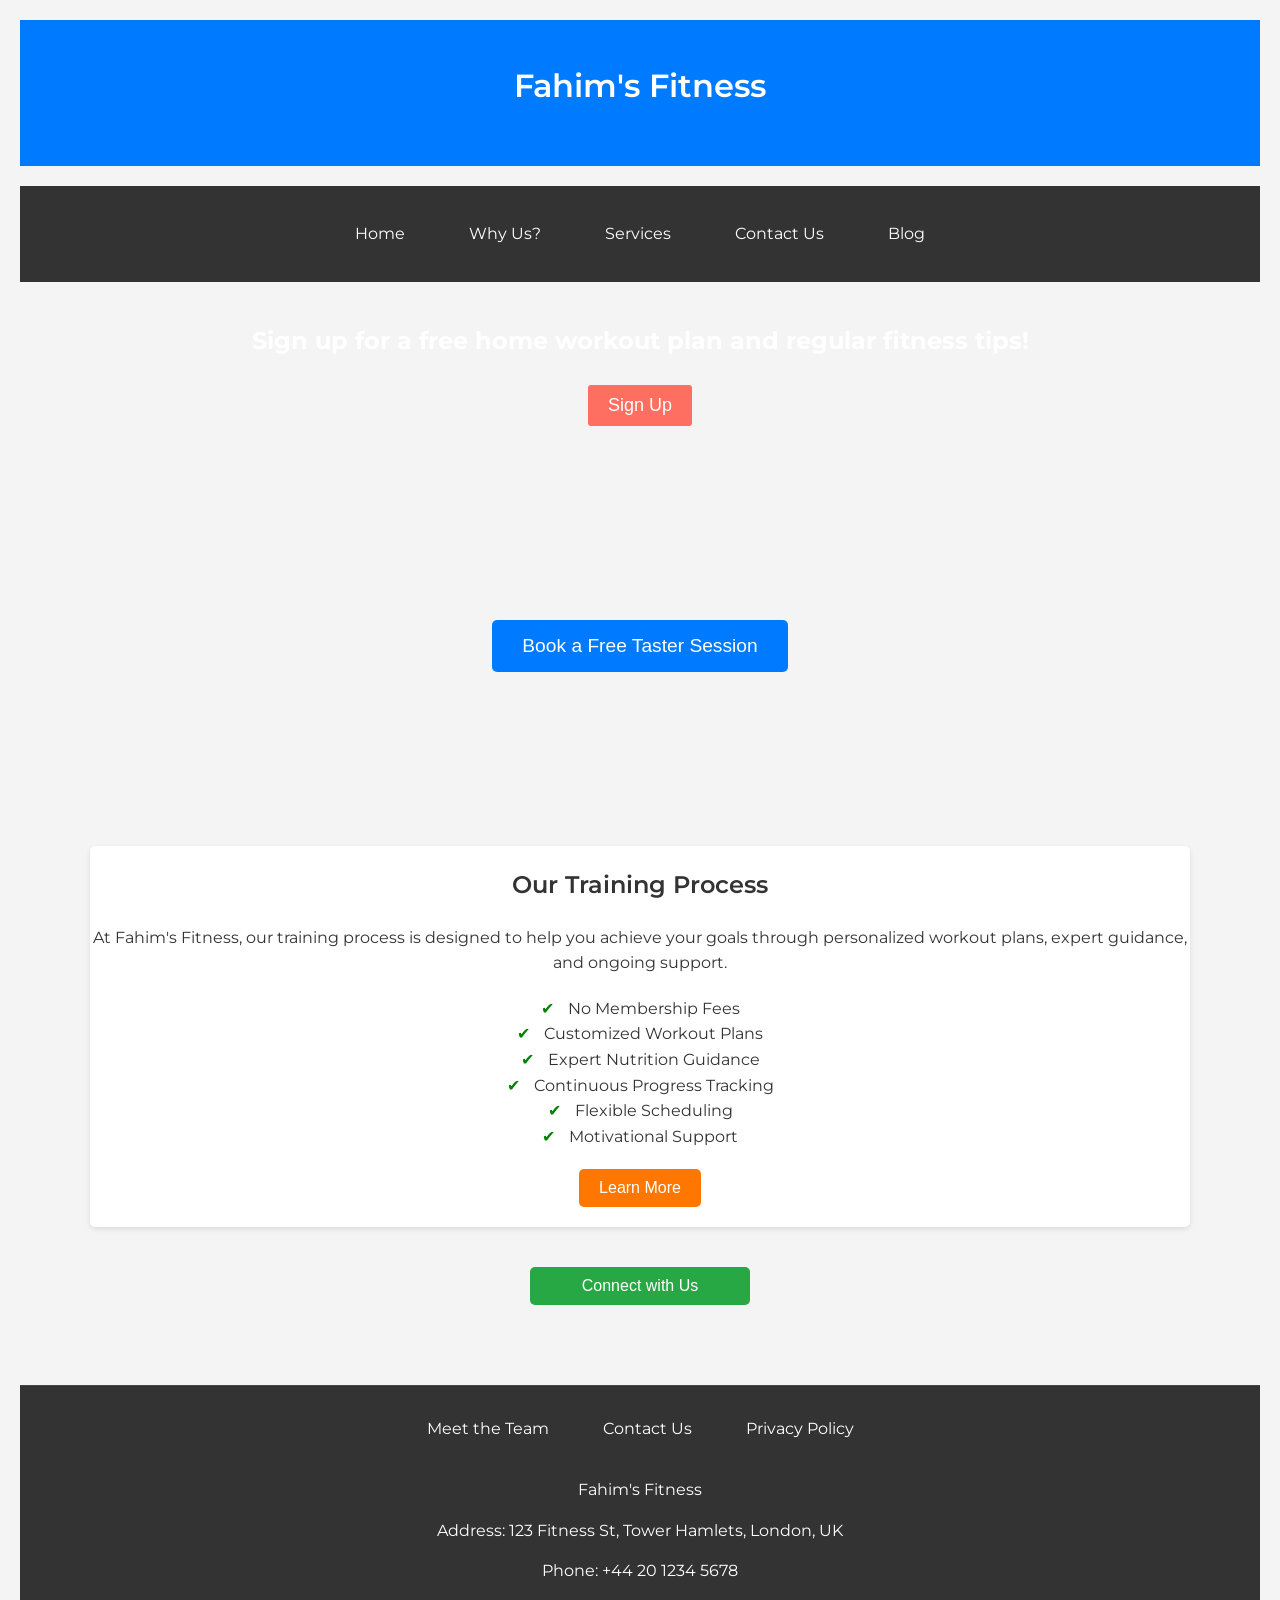
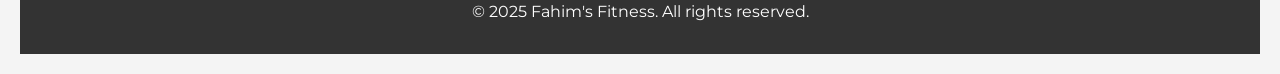
==== commit f5294b57: "format updates" ====
--- a/index.html
+++ b/index.html
@@ -25,7 +25,13 @@
       <a href="blog.html">Blog</a>
     </div>
   </nav>
-  
+
+    <!-- Sign-up Banner Section -->
+    <section class="signup-banner">
+      <p>Sign up for a free home workout plan and regular fitness tips!</p>
+      <button id="signupBtn">Sign Up</button>
+    </section>  
+
   <!-- Banner Section with Large Picture and Button -->
   <section class="banner">
     <button onclick="window.location.href='contact.html'">Book a Free Taster Session</button>
@@ -59,7 +65,7 @@
   <!-- Footer -->
   <footer>
     <nav>
-      <a href="team.html">Meet the Team</a>
+      <a href="whyus.html">Meet the Team</a>
       <a href="contact.html">Contact Us</a>
       <a href="privacy.html">Privacy Policy</a>
     </nav>
@@ -68,5 +74,81 @@
     <p>Phone: +44 20 1234 5678</p>
     <p>&copy; 2025 Fahim's Fitness. All rights reserved.</p>
   </footer>
+  
+  <!-- Modal for Newsletter Signup -->
+  <div id="newsletterModal" class="modal">
+    <div class="modal-content">
+      <span class="close">&times;</span>
+      <h2>Sign Up for Our Newsletter</h2>
+      <form id="newsletterForm">
+        <input type="email" id="newsletterEmail" placeholder="Enter your email" required>
+        <button type="submit">Subscribe</button>
+      </form>
+    </div>
+  </div>
+
+  <!-- AJAX Form Submission Script -->
+  <script>
+    // Modal for Newsletter
+    var modal = document.getElementById("newsletterModal");
+    var span = document.getElementsByClassName("close")[0];
+
+    // When the "Sign Up" button is clicked, show the modal
+    document.getElementById('signupBtn').addEventListener('click', function() {
+      modal.style.display = "block";
+    });
+
+    // Close modal when user clicks on (x)
+    span.onclick = function() {
+      modal.style.display = "none";
+    }
+
+    // Close modal if user clicks anywhere outside of the modal
+    window.onclick = function(event) {
+      if (event.target == modal) {
+        modal.style.display = "none";
+      }
+    }
+
+    // Handle newsletter form submission
+    document.getElementById('newsletterForm').addEventListener('submit', function(e) {
+      e.preventDefault(); // prevent the default form submission
+      var email = document.getElementById('newsletterEmail').value;
+      alert("Thank you for subscribing with email: " + email);
+      modal.style.display = "none"; // Close modal after submission
+    });
+    
+    // Form submission handling for contact form (same as before)
+    document.getElementById('contactForm').addEventListener('submit', function(e) {
+      e.preventDefault(); // prevent the default form submission
+
+      var formData = new FormData(this);
+
+      fetch(this.action, {
+        method: this.method,
+        body: formData,
+        headers: {
+          'Accept': 'application/json'
+        }
+      }).then(response => {
+        if (response.ok) {
+          alert("Thank you for your submission!");
+          this.reset();
+        } else {
+          response.json().then(data => {
+            if (data.hasOwnProperty("errors")) {
+              alert(data["errors"].map(error => error["message"]).join(", "));
+            } else {
+              alert("Oops! There was a problem submitting your form");
+            }
+          });
+        }
+      }).catch(error => {
+        alert("Oops! There was a problem submitting your form");
+      });
+    });
+  </script>
 </body>
 </html>
+
+
--- a/style.css
+++ b/style.css
@@ -404,4 +404,93 @@
   }
   .read-more:hover {
     color: #0056b3;
-  }+  }
+
+  /* Banner Styles */
+.signup-banner {
+  background-image: url('your-image-url-here'); /* Replace with your image URL */
+  background-size: cover;
+  background-position: center;
+  text-align: center;
+  color: white;
+  padding: 20px;
+  font-size: 24px;
+  font-weight: 700;
+  width: 100%;
+}
+
+.signup-banner button {
+  padding: 10px 20px;
+  font-size: 18px;
+  background-color: #ff6f61;
+  color: white;
+  border: none;
+  cursor: pointer;
+  margin-top: 10px;
+}
+
+.signup-banner button:hover {
+  background-color: #e55b50;
+}
+
+#signupBtn {
+  z-index: 9999;
+}
+
+    /* Custom modal styles */
+    .modal {
+      display: none;
+      position: fixed;
+      z-index: 1;
+      left: 0;
+      top: 0;
+      width: 100%;
+      height: 100%;
+      background-color: rgba(0,0,0,0.4);
+      padding-top: 100px;
+    }
+    .modal-content {
+      background-color: #fefefe;
+      margin: auto;
+      padding: 20px;
+      border: 1px solid #888;
+      width: 80%;
+      max-width: 400px;
+      text-align: center;
+    }
+    .close {
+      color: #aaa;
+      float: right;
+      font-size: 28px;
+      font-weight: bold;
+    }
+    .close:hover,
+    .close:focus {
+      color: black;
+      text-decoration: none;
+      cursor: pointer;
+    }
+    /* Styles for the banner */
+    .signup-banner {
+      background-image: url('your-image-url-here'); /* Replace with your image URL */
+      background-size: cover;
+      background-position: center;
+      text-align: center;
+      color: white;
+      padding: 20px;
+      font-size: 24px;
+      font-weight: 700;
+      width: 100%;
+    }
+    .signup-banner button {
+      padding: 10px 20px;
+      font-size: 18px;
+      background-color: #ff6f61;
+      color: white;
+      border: none;
+      cursor: pointer;
+      margin-top: 10px;
+    }
+    .signup-banner button:hover {
+      background-color: #e55b50;
+    }
